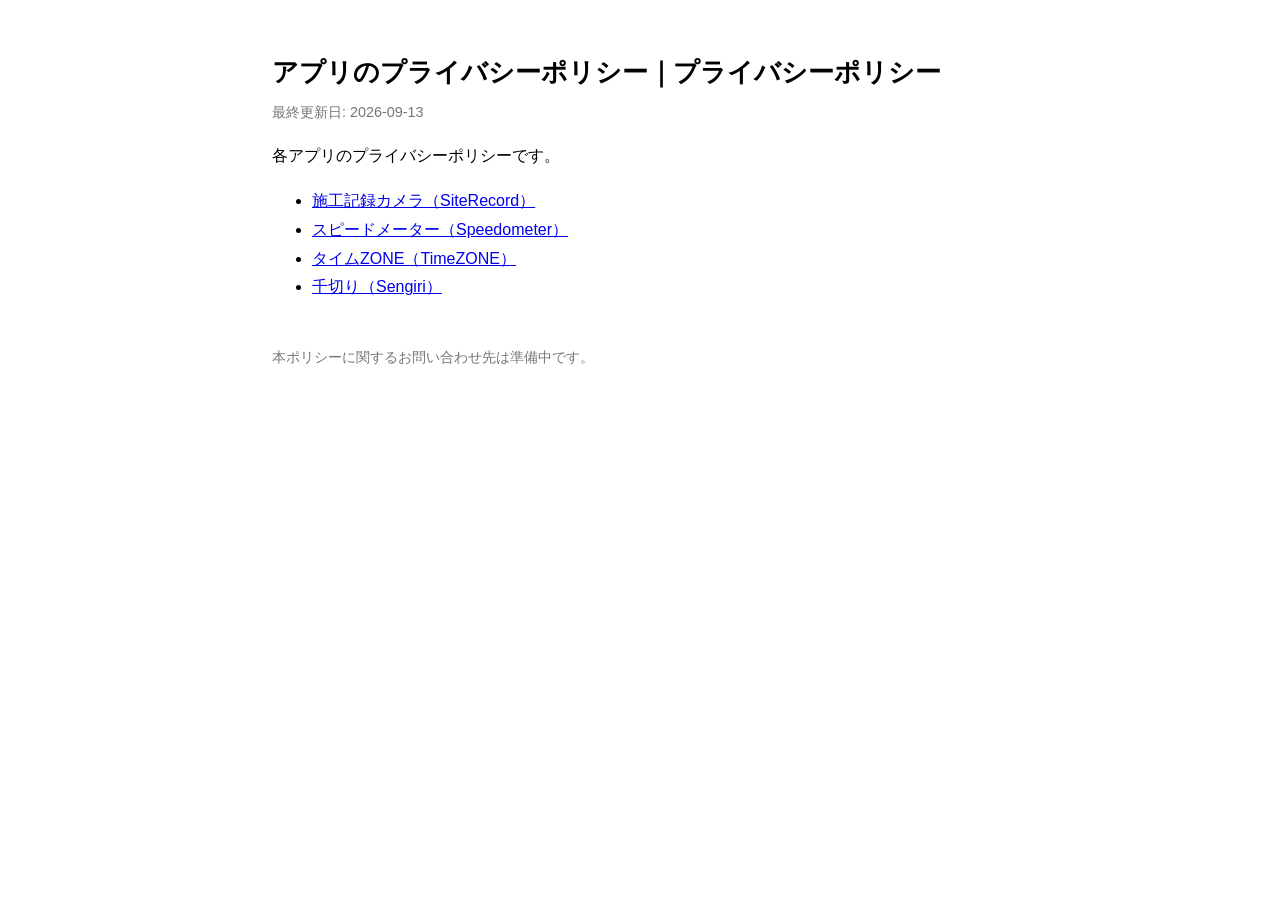
==== docs/privacy/index.html @ dfda7893 "Write a privacy policy page per app AdMob will not publish a consent message without a privacy polic" ====
<!DOCTYPE html>
<html lang="ja">
<head>
<meta charset="utf-8">
<meta name="viewport" content="width=device-width, initial-scale=1">
<title>アプリのプライバシーポリシー｜プライバシーポリシー</title>
<link rel="stylesheet" href="style.css">
</head>
<body>
<h1>アプリのプライバシーポリシー｜プライバシーポリシー</h1>
<p class="updated">最終更新日: 2026-09-13</p>
<p>各アプリのプライバシーポリシーです。</p>
<ul>
<li><a href="siterecord.html">施工記録カメラ（SiteRecord）</a></li>
<li><a href="speedometer.html">スピードメーター（Speedometer）</a></li>
<li><a href="timezone.html">タイムZONE（TimeZONE）</a></li>
<li><a href="sengiri.html">千切り（Sengiri）</a></li>
</ul>
<footer>
<p>本ポリシーに関するお問い合わせ先は準備中です。</p>
</footer>
</body>
</html>
---- docs/privacy/style.css ----
/* プライバシーポリシーのページ共通のスタイル。読めれば十分なので最小限にする。 */
:root { color-scheme: light dark; }
body {
  margin: 0 auto;
  padding: 32px 20px 64px;
  max-width: 46rem;
  font-family: -apple-system, BlinkMacSystemFont, "Hiragino Sans", "Noto Sans JP", sans-serif;
  line-height: 1.8;
}
h1 { font-size: 1.6rem; margin-bottom: 0.2em; }
h2 { font-size: 1.15rem; margin-top: 2em; border-bottom: 1px solid rgba(128,128,128,0.3); padding-bottom: 0.2em; }
.updated { color: #767676; font-size: 0.9rem; margin-top: 0; }
table { border-collapse: collapse; width: 100%; }
th, td { border: 1px solid rgba(128,128,128,0.35); padding: 8px 10px; text-align: left; vertical-align: top; }
footer { margin-top: 3em; font-size: 0.9rem; color: #767676; }
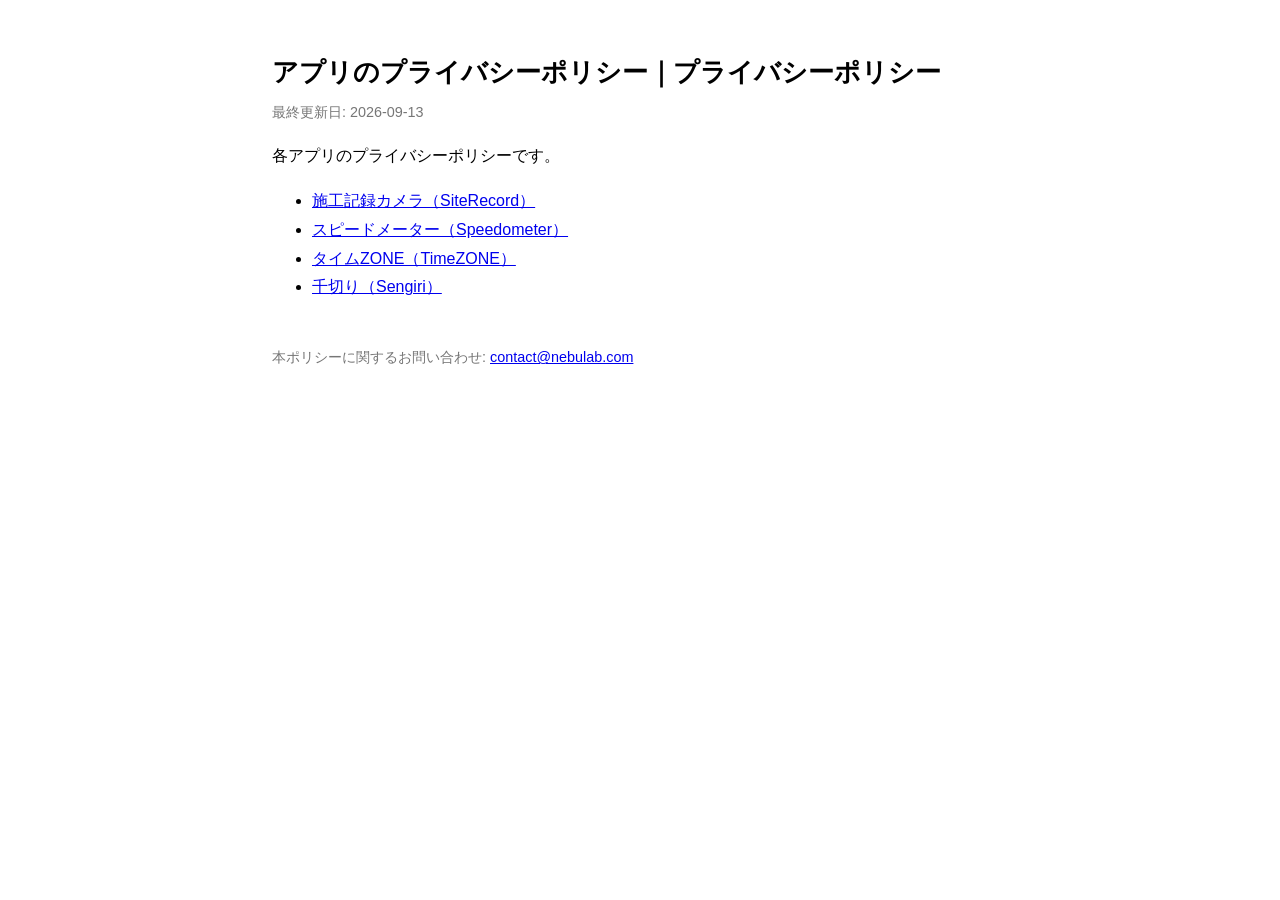
==== commit 1922bfa6: "Add the contact address to the privacy pages Note in the README that these pages are headed for the " ====
--- a/docs/privacy/index.html
+++ b/docs/privacy/index.html
@@ -17,7 +17,7 @@
 <li><a href="sengiri.html">千切り（Sengiri）</a></li>
 </ul>
 <footer>
-<p>本ポリシーに関するお問い合わせ先は準備中です。</p>
+<p>本ポリシーに関するお問い合わせ: <a href="mailto:contact@nebulab.com">contact@nebulab.com</a></p>
 </footer>
 </body>
 </html>
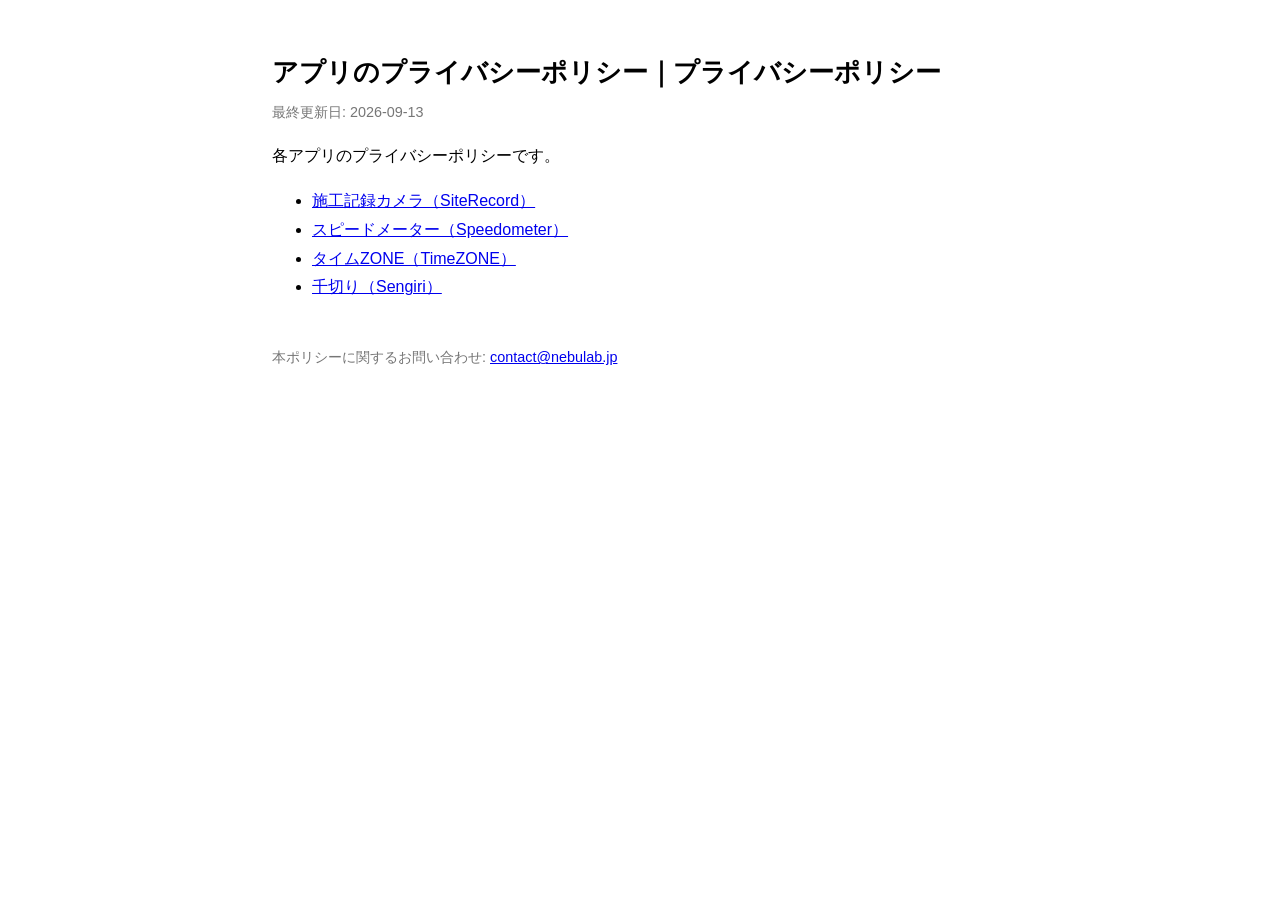
==== commit e4e477c7: "Correct the contact domain to nebulab.jp The address on the published privacy pages had the wrong TL" ====
--- a/docs/privacy/index.html
+++ b/docs/privacy/index.html
@@ -17,7 +17,7 @@
 <li><a href="sengiri.html">千切り（Sengiri）</a></li>
 </ul>
 <footer>
-<p>本ポリシーに関するお問い合わせ: <a href="mailto:contact@nebulab.com">contact@nebulab.com</a></p>
+<p>本ポリシーに関するお問い合わせ: <a href="mailto:contact@nebulab.jp">contact@nebulab.jp</a></p>
 </footer>
 </body>
 </html>
